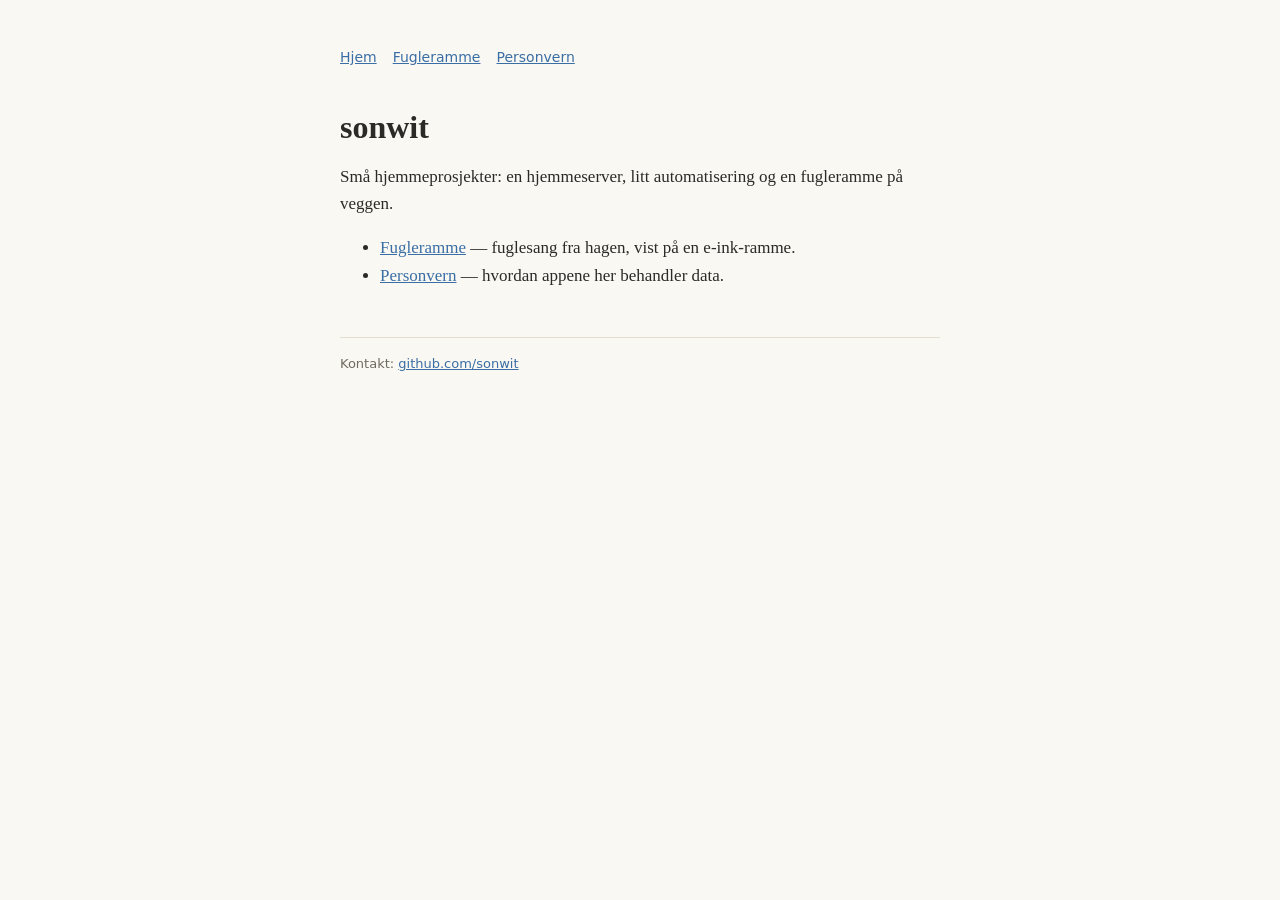
==== index.html @ 6e989c85 "Add a simple site with Fugleramme and privacy pages Co-Authored-By: Claude Opus 5.5 (1M context) <no" ====
<!doctype html>
<html lang="no">
<head>
<meta charset="utf-8">
<meta name="viewport" content="width=device-width, initial-scale=1">
<title>sonwit</title>
<link rel="stylesheet" href="/style.css">
</head>
<body>
<main>
<nav><a href="/">Hjem</a><a href="/fugleramme/">Fugleramme</a><a href="/personvern/">Personvern</a></nav>
<h1>sonwit</h1>
<p>Små hjemmeprosjekter: en hjemmeserver, litt automatisering og en fugleramme på veggen.</p>
<ul>
<li><a href="/fugleramme/">Fugleramme</a> — fuglesang fra hagen, vist på en e-ink-ramme.</li>
<li><a href="/personvern/">Personvern</a> — hvordan appene her behandler data.</li>
</ul>
<footer>Kontakt: <a href="https://github.com/sonwit">github.com/sonwit</a></footer>
</main>
</body>
</html>
---- style.css ----
:root { --ink:#2b2a26; --muted:#6f6a60; --bg:#faf8f3; --line:#e4ded1; --accent:#3a6ea5; color-scheme: light; }
@media (prefers-color-scheme: dark) { :root { --ink:#e8e4da; --muted:#a39d91; --bg:#1c1b19; --line:#35332e; --accent:#8fb3dc; color-scheme: dark; } }
* { box-sizing: border-box; }
body { margin:0; background:var(--bg); color:var(--ink); font:17px/1.6 Georgia, "Times New Roman", serif; }
main { max-width: 40rem; margin: 0 auto; padding: 3rem 1.25rem 4rem; }
nav { font: 14px/1.4 system-ui, sans-serif; margin-bottom: 2.5rem; }
nav a { margin-right: 1rem; }
h1 { font-size: 2rem; line-height: 1.2; margin: 0 0 .5rem; }
h2 { font-size: 1.15rem; margin: 2rem 0 .5rem; }
p, li { max-width: 38rem; }
a { color: var(--accent); }
.muted { color: var(--muted); font-size: .9rem; }
footer { margin-top: 3rem; padding-top: 1rem; border-top: 1px solid var(--line); font: 13px/1.5 system-ui, sans-serif; color: var(--muted); }
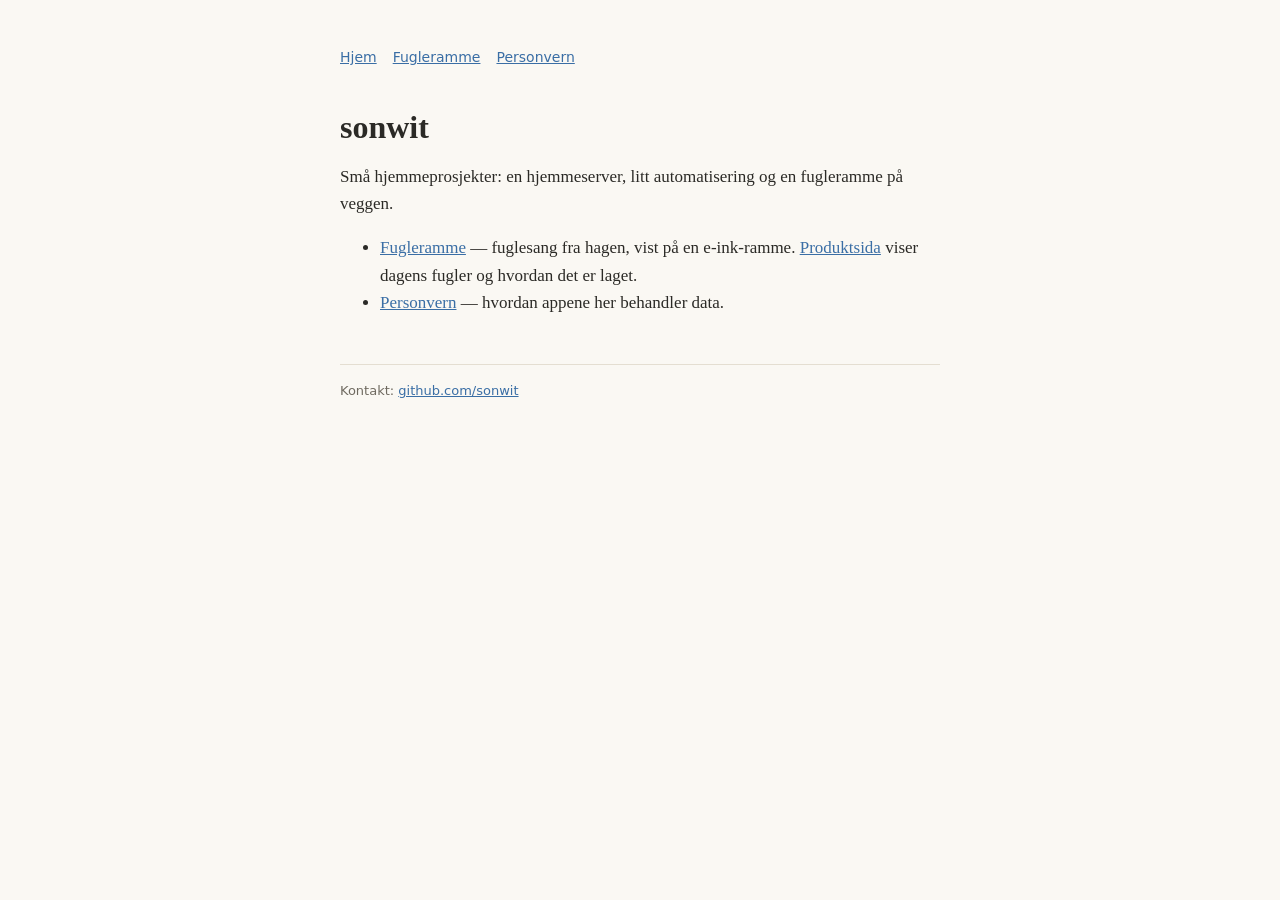
==== commit 1e22bd78: "Lenker til produktsida fra forsida og Fugleramme-sida Produktsida bor i prosjektrepoet og bygges der" ====
--- a/index.html
+++ b/index.html
@@ -12,7 +12,7 @@
 <h1>sonwit</h1>
 <p>Små hjemmeprosjekter: en hjemmeserver, litt automatisering og en fugleramme på veggen.</p>
 <ul>
-<li><a href="/fugleramme/">Fugleramme</a> — fuglesang fra hagen, vist på en e-ink-ramme.</li>
+<li><a href="/fugleramme/">Fugleramme</a> — fuglesang fra hagen, vist på en e-ink-ramme. <a href="https://sonwit.github.io/Bilderamme/">Produktsida</a> viser dagens fugler og hvordan det er laget.</li>
 <li><a href="/personvern/">Personvern</a> — hvordan appene her behandler data.</li>
 </ul>
 <footer>Kontakt: <a href="https://github.com/sonwit">github.com/sonwit</a></footer>
